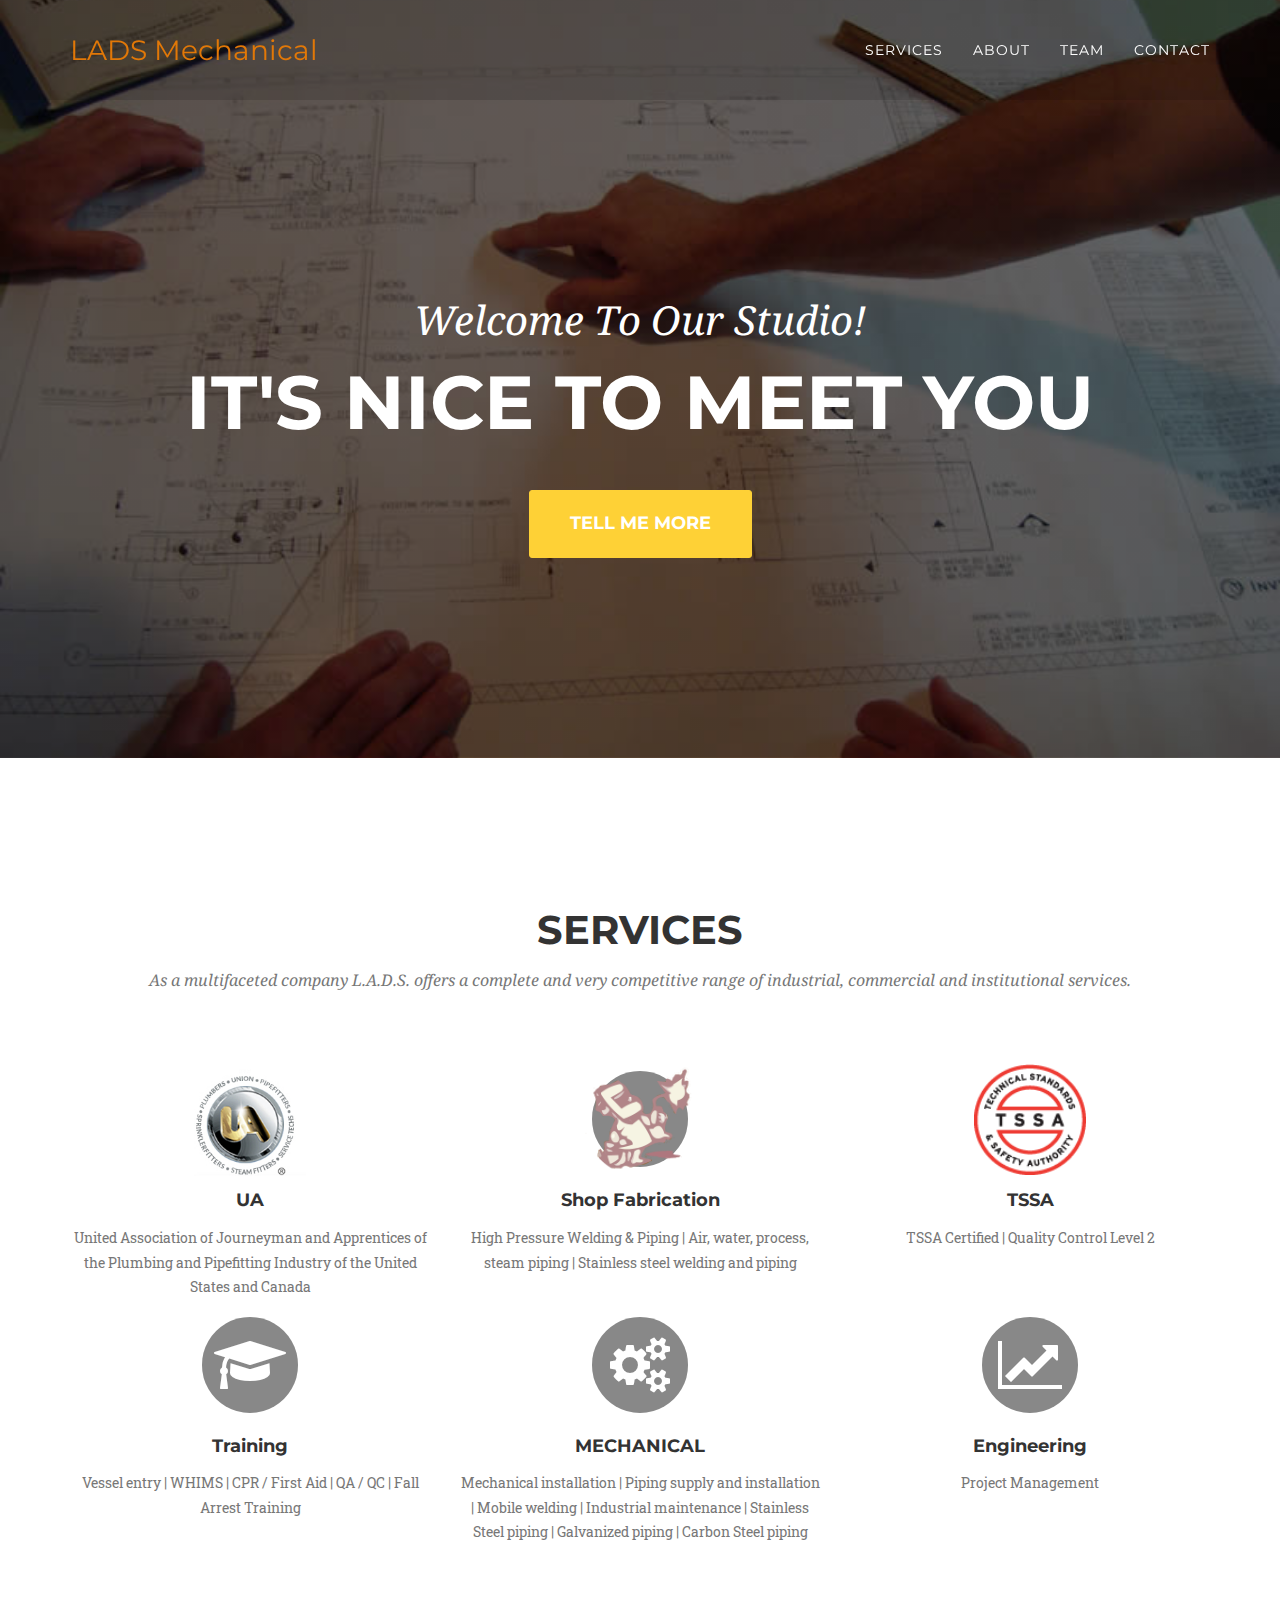
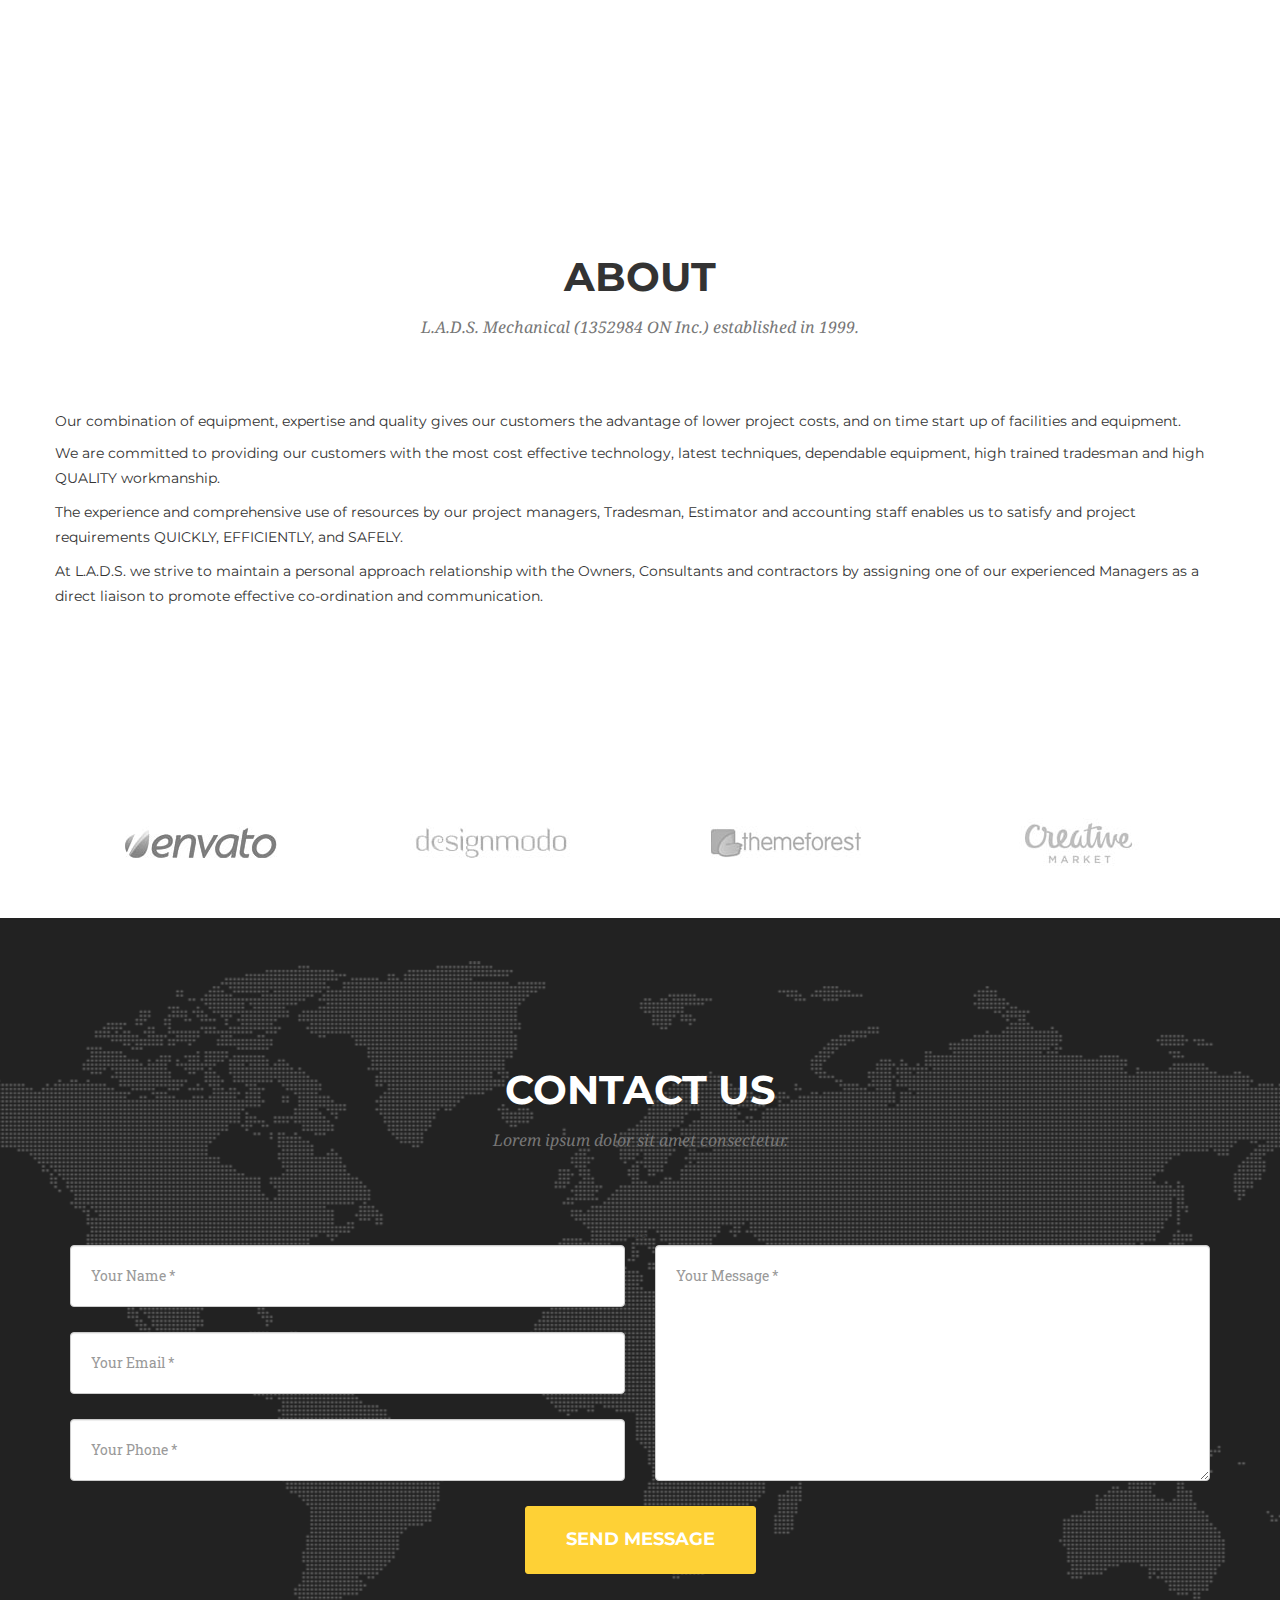
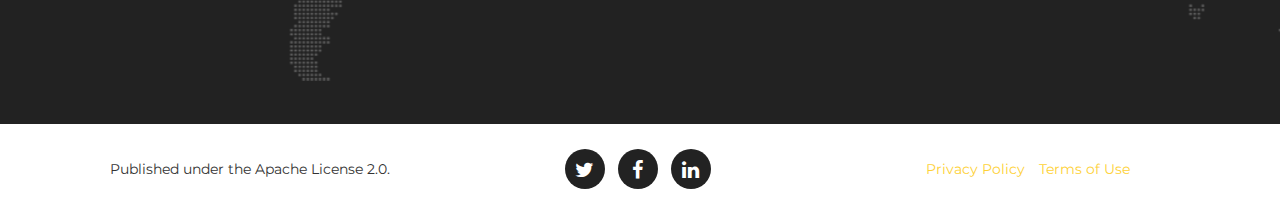
==== index.html @ 3eb6a1d7 "initial commit" ====
<!DOCTYPE html>
<html lang="en-us">
<head>
    <meta charset="utf-8">
<meta http-equiv="X-UA-Compatible" content="IE=edge">
<meta name="viewport" content="width=device-width, initial-scale=1">
<meta name="description" content="Your description">
<meta name="author" content="Your name">
<meta name="generator" content="Hugo 0.14" />
<title>L.A.D.S. Mechanical</title>
<!-- Bootstrap Core CSS -->
<link href="http://ladsmechanical.github.io/ladsmechanical.com/css/bootstrap.min.css" rel="stylesheet">
<!-- Custom CSS -->
<link href="http://ladsmechanical.github.io/ladsmechanical.com/css/agency.css" rel="stylesheet">
<!-- Custom Fonts -->
<link href="http://ladsmechanical.github.io/ladsmechanical.com/font-awesome/css/font-awesome.min.css" rel="stylesheet" type="text/css">
<link href="https://fonts.googleapis.com/css?family=Montserrat:400,700" rel="stylesheet" type="text/css">
<link href="https://fonts.googleapis.com/css?family=Kaushan+Script" rel="stylesheet" type="text/css"><link href="https://fonts.googleapis.com/css?family=Droid+Serif:400,700,400italic,700italic" rel="stylesheet" type="text/css">
<link href="https://fonts.googleapis.com/css?family=Roboto+Slab:400,100,300,700" rel="stylesheet" type="text/css">
<!-- HTML5 Shim and Respond.js IE8 support of HTML5 elements and media queries -->
<!-- WARNING: Respond.js doesn't work if you view the page via file:// -->
<!--[if lt IE 9]>
        <script src="https://oss.maxcdn.com/libs/html5shiv/3.7.0/html5shiv.js"></script>
        <script src="https://oss.maxcdn.com/libs/respond.js/1.4.2/respond.min.js"></script>
<![endif]-->

</head>
    <body id="page-top" class="index">
        <!-- Navigation -->
<nav class="navbar navbar-default navbar-fixed-top">
    <div class="container">
        <!-- Brand and toggle get grouped for better mobile display -->
        <div class="navbar-header page-scroll">
            <button type="button" class="navbar-toggle" data-toggle="collapse" data-target="#bs-example-navbar-collapse-1">
                <span class="sr-only">Toggle navigation</span>
                <span class="icon-bar"></span>
                <span class="icon-bar"></span>
                <span class="icon-bar"></span>
            </button>
            <a class="navbar-brand page-scroll" href="#page-top">LADS Mechanical</a>
        </div>
        <!-- Collect the nav links, forms, and other content for toggling -->
        <div class="collapse navbar-collapse" id="bs-example-navbar-collapse-1">
            <ul class="nav navbar-nav navbar-right">
                <li class="hidden">
                    <a href="#page-top"></a>
                </li>
                <li>
                    <a class="page-scroll" href="#services">Services</a>
                </li>
                <li>
                    <a class="page-scroll" href="#about">About</a>
                </li>
                <li>
                    <a class="page-scroll" href="#team">Team</a>
                </li>
                <li>
                    <a class="page-scroll" href="#contact">Contact</a>
                </li>
            </ul>
        </div>
        <!-- /.navbar-collapse -->
    </div>
    <!-- /.container-fluid -->
</nav>

        <!-- Hero -->
<header>
    <div class="container">
        <div class="intro-text">
            <div class="intro-lead-in">Welcome To Our Studio!</div>
            <div class="intro-heading">It&#39;s nice to meet you</div>
            <a href="#services" class="page-scroll btn btn-xl">Tell me more</a>
        </div>
    </div>
</header>
<!-- Services Section -->

        <!-- Services -->
<section id="services">
    <div class="container">
        <div class="row">
            <div class="col-lg-12 text-center">
                <h2 class="section-heading">Services</h2>
                <h3 class="section-subheading text-muted">As a multifaceted company L.A.D.S. offers a complete and very competitive range of industrial, commercial and institutional services.</h3>
            </div>
        </div>

        
        <div class="row text-center">
            <div class="col-md-4">
                <a href="http://ua.org">
                    <span class="fa-stack fa-4x">
                        <i class="fa fa-circle fa-stack-2x text-primary"></i>
                        <i class="ua-icon fa-stack-1x fa-inverse"></i>
                    </span>
                </a>
                <h4 class="service-heading">UA</h4>
                <p class="text-muted">United Association of Journeyman and Apprentices  of the Plumbing and Pipefitting Industry of the United States and Canada</p>
            </div>

            <div class="col-md-4">
                <a href="http://www.ladsmechanical.com/">
                    <span class="fa-stack fa-4x">
                        <i class="fa fa-circle fa-stack-2x text-primary"></i>
                        <i class="lads-icon fa-stack-1x fa-inverse"></i>
                    </span>
                </a>
                <h4 class="service-heading">Shop Fabrication</h4>
                <p class="text-muted">High Pressure Welding & Piping | Air, water, process, steam piping | Stainless steel welding and piping</p>
            </div>

            <div class="col-md-4">
                <a href="https://www.tssa.org/">
                    <span class="fa-stack fa-4x">
                        <i class="fa fa-circle fa-stack-2x text-primary"></i>
                        <i class="tssa-icon fa-stack-1x fa-inverse"></i>
                    </span>
                </a>
                <h4 class="service-heading">TSSA</h4>
                <p class="text-muted">TSSA Certified | Quality Control Level 2<br/><br/>&nbsp;</p>
            </div>

            
            <div class="col-md-4">
                <span class="fa-stack fa-4x">
                    <i class="fa fa-circle fa-stack-2x text-primary"></i>
                    <i class="fa fa-graduation-cap fa-stack-1x fa-inverse"></i>
                </span>
                <h4 class="service-heading">Training</h4>
                <p class="text-muted">Vessel entry | WHIMS | CPR / First Aid | QA / QC | Fall Arrest Training</p>
            </div>
            
            <div class="col-md-4">
                <span class="fa-stack fa-4x">
                    <i class="fa fa-circle fa-stack-2x text-primary"></i>
                    <i class="fa fa-cogs fa-stack-1x fa-inverse"></i>
                </span>
                <h4 class="service-heading">MECHANICAL</h4>
                <p class="text-muted">Mechanical installation | Piping supply and installation
| Mobile welding |  Industrial maintenance | Stainless Steel piping
| Galvanized piping | Carbon Steel piping</p>
            </div>
            
            <div class="col-md-4">
                <span class="fa-stack fa-4x">
                    <i class="fa fa-circle fa-stack-2x text-primary"></i>
                    <i class="fa fa-line-chart fa-stack-1x fa-inverse"></i>
                </span>
                <h4 class="service-heading">Engineering</h4>
                <p class="text-muted">Project Management</p>
            </div>
            
        </div>
        

    </div>
</section>

        <!-- About Section -->
<section id="about">
    <div class="container">
        <div class="row">
            <div class="col-lg-12 text-center">
                <h2 class="section-heading">About</h2>
                <h3 class="section-subheading text-muted">L.A.D.S. Mechanical (1352984 ON Inc.) established in 1999.</h3>
            </div>
        </div>
        <div class="row" style="font-family: Montserrat,'Helvetica Neue',Helvetica,Arial,sans-serif;">
            Our combination of equipment, expertise and quality gives our customers the advantage of lower project costs, and on time start up of facilities and equipment.</p>

<p>We are committed to providing our customers with the most cost effective technology, latest techniques, dependable equipment, high trained tradesman and high QUALITY workmanship.</p>

<p>The experience and comprehensive use of resources by our project managers, Tradesman, Estimator and accounting staff enables us to satisfy and project requirements QUICKLY, EFFICIENTLY, and SAFELY.</p>

<p>At L.A.D.S. we strive to maintain a personal approach relationship with the Owners, Consultants and contractors by assigning one of our experienced Managers as a direct liaison to promote effective co-ordination and communication.
        </div>
    </div>
</section>

<!-- Team Section 
<section id="team" class="bg-light-gray">
    <div class="container">
        <div class="row">
            <div class="col-lg-12 text-center">
                <h2 class="section-heading">Our amazing team</h2>
                <h3 class="section-subheading text-mutedwith ">Lorem ipsum dolor sit amet consectetur.</h3>
            </div>
        </div>
        <div class="row">
            
            <div class="col-sm-4">
                <div class="team-member">
                    <img src="img/team/1.jpg" class="img-responsive img-circle" alt="">
                    <h4>Kay Garland</h4>
                    <p class="text-muted">Lead Designer</p>
                    <ul class="list-inline social-buttons">
                        
                        <li><a href="#"><i class="fa fa-twitter"></i></a></li>
                        
                        <li><a href="#"><i class="fa fa-facebook"></i></a></li>
                        
                        <li><a href="#"><i class="fa fa-linkedin"></i></a></li>
                        
                    </ul>
                </div>
            </div>
            
            <div class="col-sm-4">
                <div class="team-member">
                    <img src="img/team/2.jpg" class="img-responsive img-circle" alt="">
                    <h4>Larry Parker</h4>
                    <p class="text-muted">Lead Marketer</p>
                    <ul class="list-inline social-buttons">
                        
                        <li><a href="#"><i class="fa fa-twitter"></i></a></li>
                        
                        <li><a href="#"><i class="fa fa-facebook"></i></a></li>
                        
                        <li><a href="#"><i class="fa fa-linkedin"></i></a></li>
                        
                    </ul>
                </div>
            </div>
            
            <div class="col-sm-4">
                <div class="team-member">
                    <img src="img/team/3.jpg" class="img-responsive img-circle" alt="">
                    <h4>Diana Pertersen</h4>
                    <p class="text-muted">Lead Developer</p>
                    <ul class="list-inline social-buttons">
                        
                        <li><a href="#"><i class="fa fa-twitter"></i></a></li>
                        
                        <li><a href="#"><i class="fa fa-facebook"></i></a></li>
                        
                        <li><a href="#"><i class="fa fa-linkedin"></i></a></li>
                        
                    </ul>
                </div>
            </div>
            
        </div>
        <div class="row">
            <div class="col-lg-8 col-lg-offset-2 text-center">
                <p class="large text-muted">Lorem ipsum dolor sit amet, consectetur adipisicing elit. Aut eaque, laboriosam veritatis, quos non quis ad perspiciatis, totam corporis ea, alias ut unde.</p>
            </div>
        </div>
    </div>
</section>

-->

        <!-- Clients Aside -->
<aside class="clients">
    <div class="container">
        <div class="row">
            
            <div class="col-md-3 col-sm-6">
                <a href="#">
                    <img src="img/logos/envato.jpg" class="img-responsive img-centered" alt="">
                </a>
            </div>
            
            <div class="col-md-3 col-sm-6">
                <a href="#">
                    <img src="img/logos/designmodo.jpg" class="img-responsive img-centered" alt="">
                </a>
            </div>
            
            <div class="col-md-3 col-sm-6">
                <a href="#">
                    <img src="img/logos/themeforest.jpg" class="img-responsive img-centered" alt="">
                </a>
            </div>
            
            <div class="col-md-3 col-sm-6">
                <a href="#">
                    <img src="img/logos/creative-market.jpg" class="img-responsive img-centered" alt="">
                </a>
            </div>
            
        </div>
    </div>
</aside>

        <!-- Contact Section -->
<section id="contact">
    <div class="container">
        <div class="row">
            <div class="col-lg-12 text-center">
                <h2 class="section-heading">Contact us</h2>
                <h3 class="section-subheading text-muted">Lorem ipsum dolor sit amet consectetur.</h3>
                &lt;>
            </div>
        </div>
        <div class="row">
            <div class="col-lg-12">
                <form  action="//formspree.io/ladsmechanical@xplornet.com" method="POST" name="sentMessage" id="contactForm" novalidate>
                    <div class="row">
                        <div class="col-md-6">
                            <div class="form-group">
                                <input type="text" class="form-control" placeholder="Your Name *" name="name" required data-validation-required-message="Please enter your name.">
                                <p class="help-block text-danger"></p>
                            </div>
                            <div class="form-group">
                                <input type="email" class="form-control" placeholder="Your Email *" name="email" required data-validation-required-message="Please enter your email address.">
                                <p class="help-block text-danger"></p>
                            </div>
                            <div class="form-group">
                                <input type="tel" class="form-control" placeholder="Your Phone *" name="phone" required data-validation-required-message="Please enter your phone number.">
                                <p class="help-block text-danger"></p>
                            </div>
                        </div>
                        <div class="col-md-6">
                            <div class="form-group">
                                <textarea class="form-control" placeholder="Your Message *" name="message" required data-validation-required-message="Please enter a message."></textarea>
                                <p class="help-block text-danger"></p>
                            </div>
                        </div>
                        <div class="clearfix"></div>
                        <div class="col-lg-12 text-center">
                            <div id="success"></div>
                            <button type="submit" class="btn btn-xl">Send message</button>
                        </div>
                    </div>
                </form>
            </div>
        </div>
    </div>
</section>

        <!-- Footer section -->
<footer>
    <div class="container">
        <div class="row">
            <div class="col-md-4">
                <span class="copyright">Published under the Apache License 2.0.</span>
            </div>
            <div class="col-md-4">
                <ul class="list-inline social-buttons">
                    
                    <li><a href="#"><i class="fa fa-twitter"></i></a></li>
                    
                    <li><a href="#"><i class="fa fa-facebook"></i></a></li>
                    
                    <li><a href="#"><i class="fa fa-linkedin"></i></a></li>
                    
                </ul>
            </div>
            <div class="col-md-4">
                <ul class="list-inline quicklinks">
                    
                    <li><a href="#">Privacy Policy</a></li>
                    
                    <li><a href="#">Terms of Use</a></li>
                    
                </ul>
            </div>
        </div>
    </div>
</footer>

        <!-- Portfolio Modals -->


        
    </body>
</html>
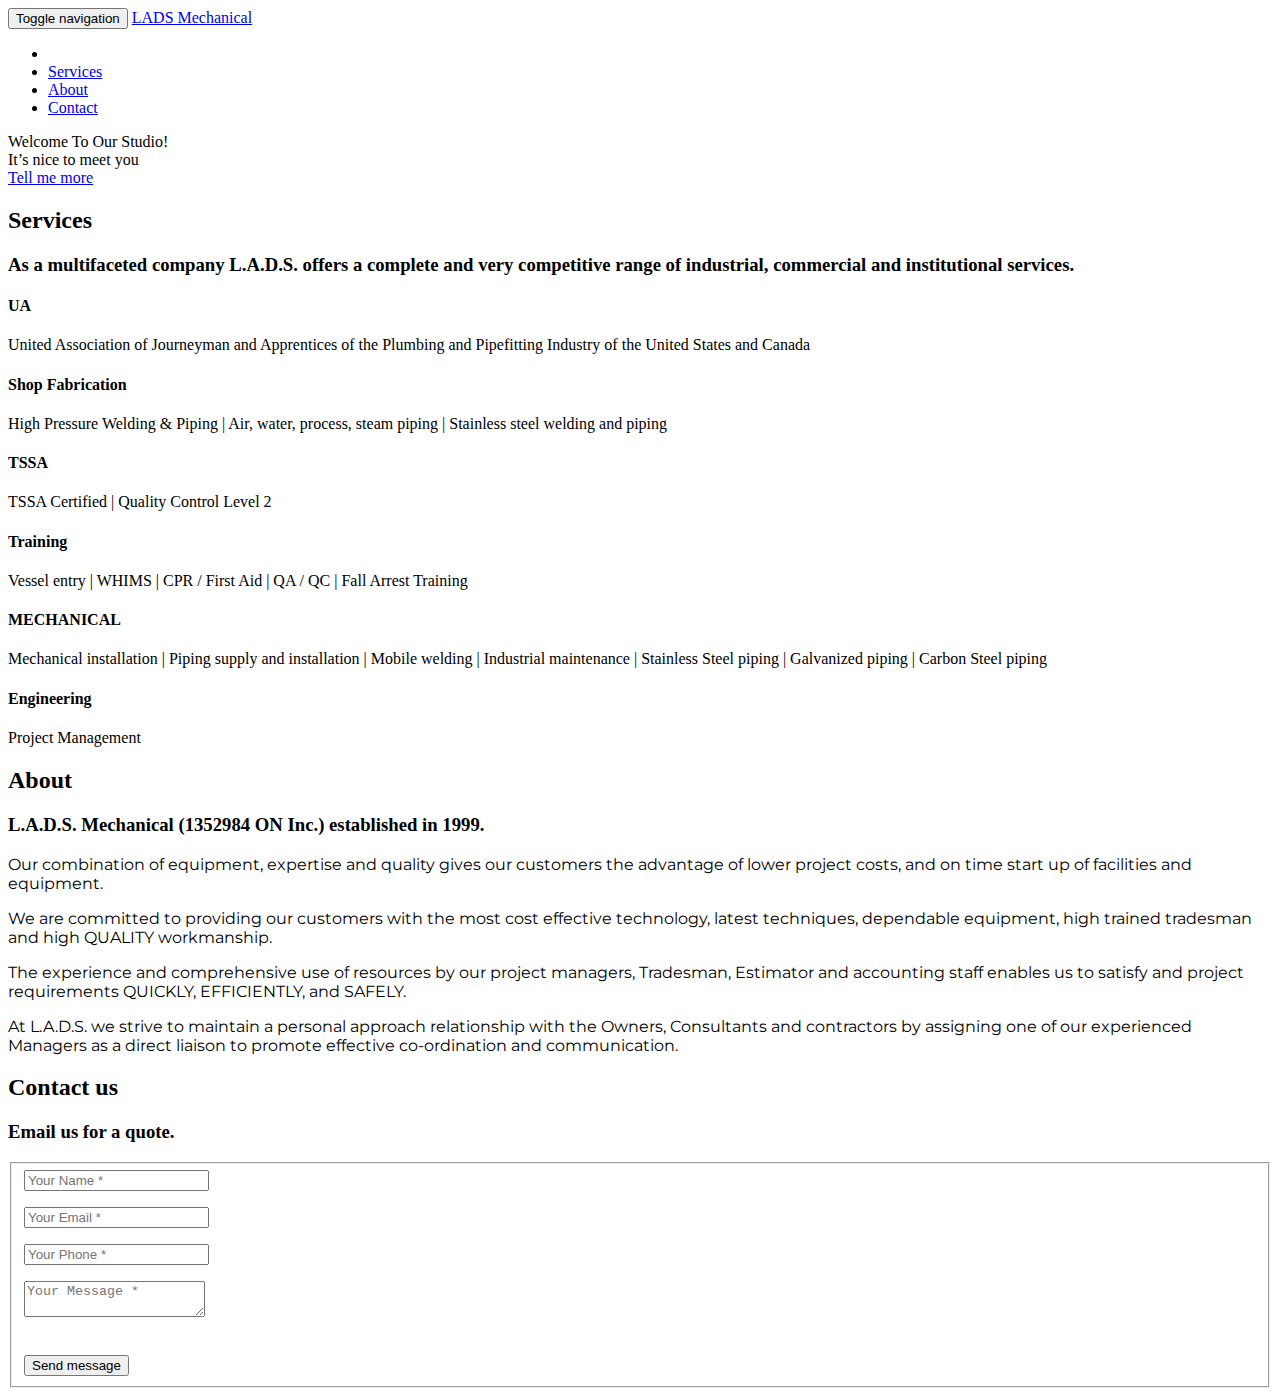
==== commit d9e44218: "update the site" ====
--- a/index.html
+++ b/index.html
@@ -1,369 +1,335 @@
 <!DOCTYPE html>
 <html lang="en-us">
-<head>
-    <meta charset="utf-8">
-<meta http-equiv="X-UA-Compatible" content="IE=edge">
-<meta name="viewport" content="width=device-width, initial-scale=1">
-<meta name="description" content="Your description">
-<meta name="author" content="Your name">
-<meta name="generator" content="Hugo 0.14" />
-<title>L.A.D.S. Mechanical</title>
-<!-- Bootstrap Core CSS -->
-<link href="http://ladsmechanical.github.io/ladsmechanical.com/css/bootstrap.min.css" rel="stylesheet">
-<!-- Custom CSS -->
-<link href="http://ladsmechanical.github.io/ladsmechanical.com/css/agency.css" rel="stylesheet">
-<!-- Custom Fonts -->
-<link href="http://ladsmechanical.github.io/ladsmechanical.com/font-awesome/css/font-awesome.min.css" rel="stylesheet" type="text/css">
-<link href="https://fonts.googleapis.com/css?family=Montserrat:400,700" rel="stylesheet" type="text/css">
-<link href="https://fonts.googleapis.com/css?family=Kaushan+Script" rel="stylesheet" type="text/css"><link href="https://fonts.googleapis.com/css?family=Droid+Serif:400,700,400italic,700italic" rel="stylesheet" type="text/css">
-<link href="https://fonts.googleapis.com/css?family=Roboto+Slab:400,100,300,700" rel="stylesheet" type="text/css">
-<!-- HTML5 Shim and Respond.js IE8 support of HTML5 elements and media queries -->
-<!-- WARNING: Respond.js doesn't work if you view the page via file:// -->
-<!--[if lt IE 9]>
-        <script src="https://oss.maxcdn.com/libs/html5shiv/3.7.0/html5shiv.js"></script>
-        <script src="https://oss.maxcdn.com/libs/respond.js/1.4.2/respond.min.js"></script>
-<![endif]-->
-
+
+  <head>
+  <meta charset="utf-8">
+  <meta http-equiv="X-UA-Compatible" content="IE=edge">
+  <meta name="viewport" content="width=device-width, initial-scale=1">
+  <meta name="description" content="United Association, Shop Fabrication, TSSA, Training, Mechanical, Engineering">
+  <meta name="author" content="LADS Mechanical">
+  <meta name="generator" content="Hugo 0.32.4" />
+  <title>L.A.D.S. Mechanical</title>
+  <!-- Stylesheets -->
+  <link href="http://ladsmechanical.com/css/bootstrap-v3.3.7/bootstrap.min.css" rel="stylesheet">
+  <link href="http://ladsmechanical.com/css/agency.css" rel="stylesheet">
+  <link href="http://ladsmechanical.com/css/jquery.form-validator-v2.3.44/theme-default.min.css" rel="stylesheet">
+
+  
+    <link rel="stylesheet" href="http://ladsmechanical.com/style.css">
+  
+
+  <!-- Custom Fonts -->
+  <link href="http://ladsmechanical.com/font-awesome-v4.7.0/css/font-awesome.min.css" rel="stylesheet" type="text/css">
+
+  
+    <link href="//fonts.googleapis.com/css?family=Montserrat:400,700" rel="stylesheet" type="text/css">
+    <link href="//fonts.googleapis.com/css?family=Kaushan+Script" rel="stylesheet" type="text/css">
+    <link href="//fonts.googleapis.com/css?family=Droid+Serif:400,700,400italic,700italic" rel="stylesheet" type="text/css">
+    <link href="//fonts.googleapis.com/css?family=Roboto+Slab:400,100,300,700" rel="stylesheet" type="text/css">
+  
+
+  
+    <link rel="shortcut icon" type="image/x-icon" href="http://ladsmechanical.com/img/lads.ico">
+    <link rel="icon" type="image/x-icon" href="http://ladsmechanical.com/img/lads.ico">
+  
+
+  <!-- HTML5 Shim and Respond.js IE8 support of HTML5 elements and media queries -->
+  <!-- WARNING: Respond.js doesn't work if you view the page via file:// -->
+  <!--[if lt IE 9]>
+  <script src="https://oss.maxcdn.com/libs/html5shiv/3.7.0/html5shiv.js"></script>
+  <script src="https://oss.maxcdn.com/libs/respond.js/1.4.2/respond.min.js"></script>
+  <![endif]-->
 </head>
-    <body id="page-top" class="index">
-        <!-- Navigation -->
+
+
+  <body id="page-top" class="index">
+    <!-- Navigation -->
 <nav class="navbar navbar-default navbar-fixed-top">
-    <div class="container">
-        <!-- Brand and toggle get grouped for better mobile display -->
-        <div class="navbar-header page-scroll">
-            <button type="button" class="navbar-toggle" data-toggle="collapse" data-target="#bs-example-navbar-collapse-1">
-                <span class="sr-only">Toggle navigation</span>
-                <span class="icon-bar"></span>
-                <span class="icon-bar"></span>
-                <span class="icon-bar"></span>
-            </button>
-            <a class="navbar-brand page-scroll" href="#page-top">LADS Mechanical</a>
-        </div>
-        <!-- Collect the nav links, forms, and other content for toggling -->
-        <div class="collapse navbar-collapse" id="bs-example-navbar-collapse-1">
-            <ul class="nav navbar-nav navbar-right">
-                <li class="hidden">
-                    <a href="#page-top"></a>
-                </li>
-                <li>
-                    <a class="page-scroll" href="#services">Services</a>
-                </li>
-                <li>
-                    <a class="page-scroll" href="#about">About</a>
-                </li>
-                <li>
-                    <a class="page-scroll" href="#team">Team</a>
-                </li>
-                <li>
-                    <a class="page-scroll" href="#contact">Contact</a>
-                </li>
-            </ul>
-        </div>
-        <!-- /.navbar-collapse -->
-    </div>
-    <!-- /.container-fluid -->
+  <div class="container">
+
+    <!-- Brand and toggle get grouped for better mobile display -->
+    <div class="navbar-header page-scroll">
+      <button type="button" class="navbar-toggle" data-toggle="collapse" data-target="#bs-example-navbar-collapse-1">
+        <span class="sr-only">Toggle navigation</span>
+        <span class="icon-bar"></span>
+        <span class="icon-bar"></span>
+        <span class="icon-bar"></span>
+      </button>
+      
+        <a class="navbar-brand page-scroll" href="/#page-top">
+          LADS Mechanical
+        </a>
+      
+
+    </div>
+    <!-- Collect the nav links, forms, and other content for toggling -->
+    <div class="collapse navbar-collapse" id="bs-example-navbar-collapse-1">
+      <ul class="nav navbar-nav navbar-right">
+        <li class="hidden">
+          <a href="/#page-top"></a>
+        </li>
+
+        
+
+        
+          <li>
+            <a class="page-scroll" href="http://ladsmechanical.com#services">Services</a>
+          </li>
+        
+
+        
+
+        
+          <li>
+            <a class="page-scroll" href="http://ladsmechanical.com#about">About</a>
+          </li>
+        
+
+        
+
+        
+          <li>
+            <a class="page-scroll" href="http://ladsmechanical.com#contact">Contact</a>
+          </li>
+        
+
+        
+      </ul>
+    </div>
+    <!-- /.navbar-collapse -->
+  </div>
+  <!-- /.container-fluid -->
 </nav>
 
-        <!-- Hero -->
+    <!-- Hero -->
 <header>
-    <div class="container">
-        <div class="intro-text">
-            <div class="intro-lead-in">Welcome To Our Studio!</div>
-            <div class="intro-heading">It&#39;s nice to meet you</div>
-            <a href="#services" class="page-scroll btn btn-xl">Tell me more</a>
-        </div>
-    </div>
+  <div class="container">
+    <div class="intro-text">
+      <div class="intro-lead-in">Welcome To Our Studio!</div>
+      <div class="intro-heading">It&rsquo;s nice to meet you</div>
+      <a href="#services" class="page-scroll btn btn-xl">Tell me more</a>
+    </div>
+  </div>
 </header>
-<!-- Services Section -->
-
-        <!-- Services -->
+
+
+    
+      <!-- Services -->
 <section id="services">
-    <div class="container">
-        <div class="row">
-            <div class="col-lg-12 text-center">
-                <h2 class="section-heading">Services</h2>
-                <h3 class="section-subheading text-muted">As a multifaceted company L.A.D.S. offers a complete and very competitive range of industrial, commercial and institutional services.</h3>
-            </div>
-        </div>
-
-        
-        <div class="row text-center">
-            <div class="col-md-4">
-                <a href="http://ua.org">
-                    <span class="fa-stack fa-4x">
-                        <i class="fa fa-circle fa-stack-2x text-primary"></i>
-                        <i class="ua-icon fa-stack-1x fa-inverse"></i>
-                    </span>
-                </a>
-                <h4 class="service-heading">UA</h4>
-                <p class="text-muted">United Association of Journeyman and Apprentices  of the Plumbing and Pipefitting Industry of the United States and Canada</p>
-            </div>
-
-            <div class="col-md-4">
-                <a href="http://www.ladsmechanical.com/">
-                    <span class="fa-stack fa-4x">
-                        <i class="fa fa-circle fa-stack-2x text-primary"></i>
-                        <i class="lads-icon fa-stack-1x fa-inverse"></i>
-                    </span>
-                </a>
-                <h4 class="service-heading">Shop Fabrication</h4>
-                <p class="text-muted">High Pressure Welding & Piping | Air, water, process, steam piping | Stainless steel welding and piping</p>
-            </div>
-
-            <div class="col-md-4">
-                <a href="https://www.tssa.org/">
-                    <span class="fa-stack fa-4x">
-                        <i class="fa fa-circle fa-stack-2x text-primary"></i>
-                        <i class="tssa-icon fa-stack-1x fa-inverse"></i>
-                    </span>
-                </a>
-                <h4 class="service-heading">TSSA</h4>
-                <p class="text-muted">TSSA Certified | Quality Control Level 2<br/><br/>&nbsp;</p>
-            </div>
-
-            
-            <div class="col-md-4">
-                <span class="fa-stack fa-4x">
-                    <i class="fa fa-circle fa-stack-2x text-primary"></i>
-                    <i class="fa fa-graduation-cap fa-stack-1x fa-inverse"></i>
-                </span>
-                <h4 class="service-heading">Training</h4>
-                <p class="text-muted">Vessel entry | WHIMS | CPR / First Aid | QA / QC | Fall Arrest Training</p>
+  <div class="container">
+    <div class="row">
+      <div class="col-lg-12 text-center">
+        <h2 class="section-heading">Services</h2>
+        <h3 class="section-subheading text-muted">As a multifaceted company L.A.D.S. offers a complete and very competitive range of industrial, commercial and institutional services.</h3>
+      </div>
+    </div>
+    
+      <div class="row text-center">
+        
+          <div class="col-md-4">
+            <span class="fa-stack fa-4x">
+              <i class="fa fa-circle fa-stack-2x text-primary"></i>
+              <i class="fa ua-icon fa-stack-1x fa-inverse"></i>
+            </span>
+            <h4 class="service-heading">UA</h4>
+            <p class="text-muted">United Association of Journeyman and Apprentices of the Plumbing and Pipefitting Industry of the United States and Canada</p>
+          </div>
+        
+          <div class="col-md-4">
+            <span class="fa-stack fa-4x">
+              <i class="fa fa-circle fa-stack-2x text-primary"></i>
+              <i class="fa lads-icon fa-stack-1x fa-inverse"></i>
+            </span>
+            <h4 class="service-heading">Shop Fabrication</h4>
+            <p class="text-muted">High Pressure Welding &amp; Piping | Air, water, process, steam piping | Stainless steel welding and piping</p>
+          </div>
+        
+          <div class="col-md-4">
+            <span class="fa-stack fa-4x">
+              <i class="fa fa-circle fa-stack-2x text-primary"></i>
+              <i class="fa tssa-icon fa-stack-1x fa-inverse"></i>
+            </span>
+            <h4 class="service-heading">TSSA</h4>
+            <p class="text-muted">TSSA Certified | Quality Control Level 2</p>
+          </div>
+        
+      </div>
+    
+      <div class="row text-center">
+        
+          <div class="col-md-4">
+            <span class="fa-stack fa-4x">
+              <i class="fa fa-circle fa-stack-2x text-primary"></i>
+              <i class="fa fa-graduation-cap fa-stack-1x fa-inverse"></i>
+            </span>
+            <h4 class="service-heading">Training</h4>
+            <p class="text-muted">Vessel entry | WHIMS | CPR / First Aid | QA / QC | Fall Arrest Training</p>
+          </div>
+        
+          <div class="col-md-4">
+            <span class="fa-stack fa-4x">
+              <i class="fa fa-circle fa-stack-2x text-primary"></i>
+              <i class="fa fa-cogs fa-stack-1x fa-inverse"></i>
+            </span>
+            <h4 class="service-heading">MECHANICAL</h4>
+            <p class="text-muted">Mechanical installation | Piping supply and installation
+| Mobile welding |  Industrial maintenance | Stainless Steel piping
+| Galvanized piping | Carbon Steel piping</p>
+          </div>
+        
+          <div class="col-md-4">
+            <span class="fa-stack fa-4x">
+              <i class="fa fa-circle fa-stack-2x text-primary"></i>
+              <i class="fa fa-line-chart fa-stack-1x fa-inverse"></i>
+            </span>
+            <h4 class="service-heading">Engineering</h4>
+            <p class="text-muted">Project Management</p>
+          </div>
+        
+      </div>
+    
+  </div>
+</section>
+
+    
+
+    
+
+    
+      <!-- About Section -->
+<section id="about">
+  <div class="container">
+    <div class="row">
+      <div class="col-lg-12 text-center">
+        <h2 class="section-heading">About</h2>
+        <h3 class="section-subheading text-muted">L.A.D.S. Mechanical (1352984 ON Inc.) established in 1999.</h3>
+      </div>
+    </div>
+    <div class="row">
+      <div class="col-lg-12" style="font-family: Montserrat,'Helvetica Neue',Helvetica,Arial,sans-serif;">
+         <p>Our combination of equipment, expertise and quality gives our customers the advantage of lower project costs, and on time start up of facilities and equipment.</p>
+
+<p>We are committed to providing our customers with the most cost effective technology, latest techniques, dependable equipment, high trained tradesman and high QUALITY workmanship.</p>
+
+<p>The experience and comprehensive use of resources by our project managers, Tradesman, Estimator and accounting staff enables us to satisfy and project requirements QUICKLY, EFFICIENTLY, and SAFELY.</p>
+
+<p>At L.A.D.S. we strive to maintain a personal approach relationship with the Owners, Consultants and contractors by assigning one of our experienced Managers as a direct liaison to promote effective co-ordination and communication.</p>
+
+      </div>
+    </div>
+  </div>
+</section>
+
+    
+
+    
+
+    
+
+    
+      <!-- Contact Section -->
+<section id="contact">
+  <div class="container">
+    <div class="row">
+      <div class="col-lg-12 text-center">
+
+        
+        <h2 class="section-heading">Contact us</h2>
+        
+
+        
+        <h3 class="section-subheading text-muted">Email us for a quote.</h3>
+        
+
+      </div>
+    </div>
+    <div class="row">
+      <div class="col-lg-12">
+        
+        <form  action="//formspree.io/ladsmechanical@xplornet.com" method="POST" name="sentMessage" id="contactForm">
+        
+
+          <fieldset>
+            <div class="row">
+              <div class="col-md-6">
+
+                
+                <div class="form-group">
+                  <input class="form-control" id="name" required="required" type="text" name="name" placeholder="Your Name *" data-validation-error-msg="Please enter your name.">
+                  <p class="help-block text-danger"></p>
+                </div>
+                
+
+                
+                <div class="form-group">
+                  <input class="form-control" id="email" required="required" type="email" name="email" placeholder="Your Email *" data-validation-error-msg="Please enter your email address.">
+                  <p class="help-block text-danger"></p>
+                </div>
+                
+
+                
+                <div class="form-group">
+                  <input class="form-control" id="phone" required="required" type="number" name="phone" placeholder="Your Phone *" data-validation-error-msg="Please enter your phone number."></textarea>
+                  <p class="help-block text-danger"></p>
+                </div>
+                
+              </div>
+
+              <div class="col-md-6">
+              
+                <div class="form-group">
+                  <textarea class="form-control" id="message" required="required" name="message" placeholder="Your Message *" data-validation-error-msg="Please enter a message."></textarea>
+                  <p class="help-block text-danger"></p>
+                </div>
+                
+
+              </div>
+              <div class="clearfix"></div>
+              <div class="col-lg-12 text-center">
+                <div class="text-success" id="success" style="display:none;">
+                  
+                    Thank you for contacting us.
+                  
+                </div>
+                <div class="text-danger" id="error" style="display:none;">
+                  
+                    Message could not be send. Please contact us at ladsmechanical@xplornet.com instead.
+                  
+                </div><br />
+                <button type="submit" value="Submit" class="btn btn-xl">Send message</button>
+              </div>
             </div>
             
-            <div class="col-md-4">
-                <span class="fa-stack fa-4x">
-                    <i class="fa fa-circle fa-stack-2x text-primary"></i>
-                    <i class="fa fa-cogs fa-stack-1x fa-inverse"></i>
-                </span>
-                <h4 class="service-heading">MECHANICAL</h4>
-                <p class="text-muted">Mechanical installation | Piping supply and installation
-| Mobile welding |  Industrial maintenance | Stainless Steel piping
-| Galvanized piping | Carbon Steel piping</p>
-            </div>
-            
-            <div class="col-md-4">
-                <span class="fa-stack fa-4x">
-                    <i class="fa fa-circle fa-stack-2x text-primary"></i>
-                    <i class="fa fa-line-chart fa-stack-1x fa-inverse"></i>
-                </span>
-                <h4 class="service-heading">Engineering</h4>
-                <p class="text-muted">Project Management</p>
-            </div>
-            
-        </div>
-        
-
-    </div>
+          </fieldset>
+        </form>
+      </div>
+    </div>
+  </div>
 </section>
 
-        <!-- About Section -->
-<section id="about">
-    <div class="container">
-        <div class="row">
-            <div class="col-lg-12 text-center">
-                <h2 class="section-heading">About</h2>
-                <h3 class="section-subheading text-muted">L.A.D.S. Mechanical (1352984 ON Inc.) established in 1999.</h3>
-            </div>
-        </div>
-        <div class="row" style="font-family: Montserrat,'Helvetica Neue',Helvetica,Arial,sans-serif;">
-            Our combination of equipment, expertise and quality gives our customers the advantage of lower project costs, and on time start up of facilities and equipment.</p>
-
-<p>We are committed to providing our customers with the most cost effective technology, latest techniques, dependable equipment, high trained tradesman and high QUALITY workmanship.</p>
-
-<p>The experience and comprehensive use of resources by our project managers, Tradesman, Estimator and accounting staff enables us to satisfy and project requirements QUICKLY, EFFICIENTLY, and SAFELY.</p>
-
-<p>At L.A.D.S. we strive to maintain a personal approach relationship with the Owners, Consultants and contractors by assigning one of our experienced Managers as a direct liaison to promote effective co-ordination and communication.
-        </div>
-    </div>
-</section>
-
-<!-- Team Section 
-<section id="team" class="bg-light-gray">
-    <div class="container">
-        <div class="row">
-            <div class="col-lg-12 text-center">
-                <h2 class="section-heading">Our amazing team</h2>
-                <h3 class="section-subheading text-mutedwith ">Lorem ipsum dolor sit amet consectetur.</h3>
-            </div>
-        </div>
-        <div class="row">
-            
-            <div class="col-sm-4">
-                <div class="team-member">
-                    <img src="img/team/1.jpg" class="img-responsive img-circle" alt="">
-                    <h4>Kay Garland</h4>
-                    <p class="text-muted">Lead Designer</p>
-                    <ul class="list-inline social-buttons">
-                        
-                        <li><a href="#"><i class="fa fa-twitter"></i></a></li>
-                        
-                        <li><a href="#"><i class="fa fa-facebook"></i></a></li>
-                        
-                        <li><a href="#"><i class="fa fa-linkedin"></i></a></li>
-                        
-                    </ul>
-                </div>
-            </div>
-            
-            <div class="col-sm-4">
-                <div class="team-member">
-                    <img src="img/team/2.jpg" class="img-responsive img-circle" alt="">
-                    <h4>Larry Parker</h4>
-                    <p class="text-muted">Lead Marketer</p>
-                    <ul class="list-inline social-buttons">
-                        
-                        <li><a href="#"><i class="fa fa-twitter"></i></a></li>
-                        
-                        <li><a href="#"><i class="fa fa-facebook"></i></a></li>
-                        
-                        <li><a href="#"><i class="fa fa-linkedin"></i></a></li>
-                        
-                    </ul>
-                </div>
-            </div>
-            
-            <div class="col-sm-4">
-                <div class="team-member">
-                    <img src="img/team/3.jpg" class="img-responsive img-circle" alt="">
-                    <h4>Diana Pertersen</h4>
-                    <p class="text-muted">Lead Developer</p>
-                    <ul class="list-inline social-buttons">
-                        
-                        <li><a href="#"><i class="fa fa-twitter"></i></a></li>
-                        
-                        <li><a href="#"><i class="fa fa-facebook"></i></a></li>
-                        
-                        <li><a href="#"><i class="fa fa-linkedin"></i></a></li>
-                        
-                    </ul>
-                </div>
-            </div>
-            
-        </div>
-        <div class="row">
-            <div class="col-lg-8 col-lg-offset-2 text-center">
-                <p class="large text-muted">Lorem ipsum dolor sit amet, consectetur adipisicing elit. Aut eaque, laboriosam veritatis, quos non quis ad perspiciatis, totam corporis ea, alias ut unde.</p>
-            </div>
-        </div>
-    </div>
-</section>
-
--->
-
-        <!-- Clients Aside -->
-<aside class="clients">
-    <div class="container">
-        <div class="row">
-            
-            <div class="col-md-3 col-sm-6">
-                <a href="#">
-                    <img src="img/logos/envato.jpg" class="img-responsive img-centered" alt="">
-                </a>
-            </div>
-            
-            <div class="col-md-3 col-sm-6">
-                <a href="#">
-                    <img src="img/logos/designmodo.jpg" class="img-responsive img-centered" alt="">
-                </a>
-            </div>
-            
-            <div class="col-md-3 col-sm-6">
-                <a href="#">
-                    <img src="img/logos/themeforest.jpg" class="img-responsive img-centered" alt="">
-                </a>
-            </div>
-            
-            <div class="col-md-3 col-sm-6">
-                <a href="#">
-                    <img src="img/logos/creative-market.jpg" class="img-responsive img-centered" alt="">
-                </a>
-            </div>
-            
-        </div>
-    </div>
-</aside>
-
-        <!-- Contact Section -->
-<section id="contact">
-    <div class="container">
-        <div class="row">
-            <div class="col-lg-12 text-center">
-                <h2 class="section-heading">Contact us</h2>
-                <h3 class="section-subheading text-muted">Lorem ipsum dolor sit amet consectetur.</h3>
-                &lt;>
-            </div>
-        </div>
-        <div class="row">
-            <div class="col-lg-12">
-                <form  action="//formspree.io/ladsmechanical@xplornet.com" method="POST" name="sentMessage" id="contactForm" novalidate>
-                    <div class="row">
-                        <div class="col-md-6">
-                            <div class="form-group">
-                                <input type="text" class="form-control" placeholder="Your Name *" name="name" required data-validation-required-message="Please enter your name.">
-                                <p class="help-block text-danger"></p>
-                            </div>
-                            <div class="form-group">
-                                <input type="email" class="form-control" placeholder="Your Email *" name="email" required data-validation-required-message="Please enter your email address.">
-                                <p class="help-block text-danger"></p>
-                            </div>
-                            <div class="form-group">
-                                <input type="tel" class="form-control" placeholder="Your Phone *" name="phone" required data-validation-required-message="Please enter your phone number.">
-                                <p class="help-block text-danger"></p>
-                            </div>
-                        </div>
-                        <div class="col-md-6">
-                            <div class="form-group">
-                                <textarea class="form-control" placeholder="Your Message *" name="message" required data-validation-required-message="Please enter a message."></textarea>
-                                <p class="help-block text-danger"></p>
-                            </div>
-                        </div>
-                        <div class="clearfix"></div>
-                        <div class="col-lg-12 text-center">
-                            <div id="success"></div>
-                            <button type="submit" class="btn btn-xl">Send message</button>
-                        </div>
-                    </div>
-                </form>
-            </div>
-        </div>
-    </div>
-</section>
-
-        <!-- Footer section -->
-<footer>
-    <div class="container">
-        <div class="row">
-            <div class="col-md-4">
-                <span class="copyright">Published under the Apache License 2.0.</span>
-            </div>
-            <div class="col-md-4">
-                <ul class="list-inline social-buttons">
-                    
-                    <li><a href="#"><i class="fa fa-twitter"></i></a></li>
-                    
-                    <li><a href="#"><i class="fa fa-facebook"></i></a></li>
-                    
-                    <li><a href="#"><i class="fa fa-linkedin"></i></a></li>
-                    
-                </ul>
-            </div>
-            <div class="col-md-4">
-                <ul class="list-inline quicklinks">
-                    
-                    <li><a href="#">Privacy Policy</a></li>
-                    
-                    <li><a href="#">Terms of Use</a></li>
-                    
-                </ul>
-            </div>
-        </div>
-    </div>
-</footer>
-
-        <!-- Portfolio Modals -->
-
-
-        
-    </body>
+    
+
+    
+
+    
+
+    <!-- jQuery -->
+<script src="http://ladsmechanical.com/js/jquery-v3.3.1/jquery.min.js"></script>
+
+<!-- Bootstrap Core -->
+<script src="http://ladsmechanical.com/js/bootstrap-v3.3.7/bootstrap.min.js"></script>
+
+<!-- Form Validation -->
+<script src="http://ladsmechanical.com/js/jquery.form-validator-v2.3.44/jquery.form-validator.min.js"></script>
+
+<!-- Custom Theme -->
+<script src="http://ladsmechanical.com/js/agency.js"></script>
+
+
+
+
+
+
+
+  </body>
 </html>
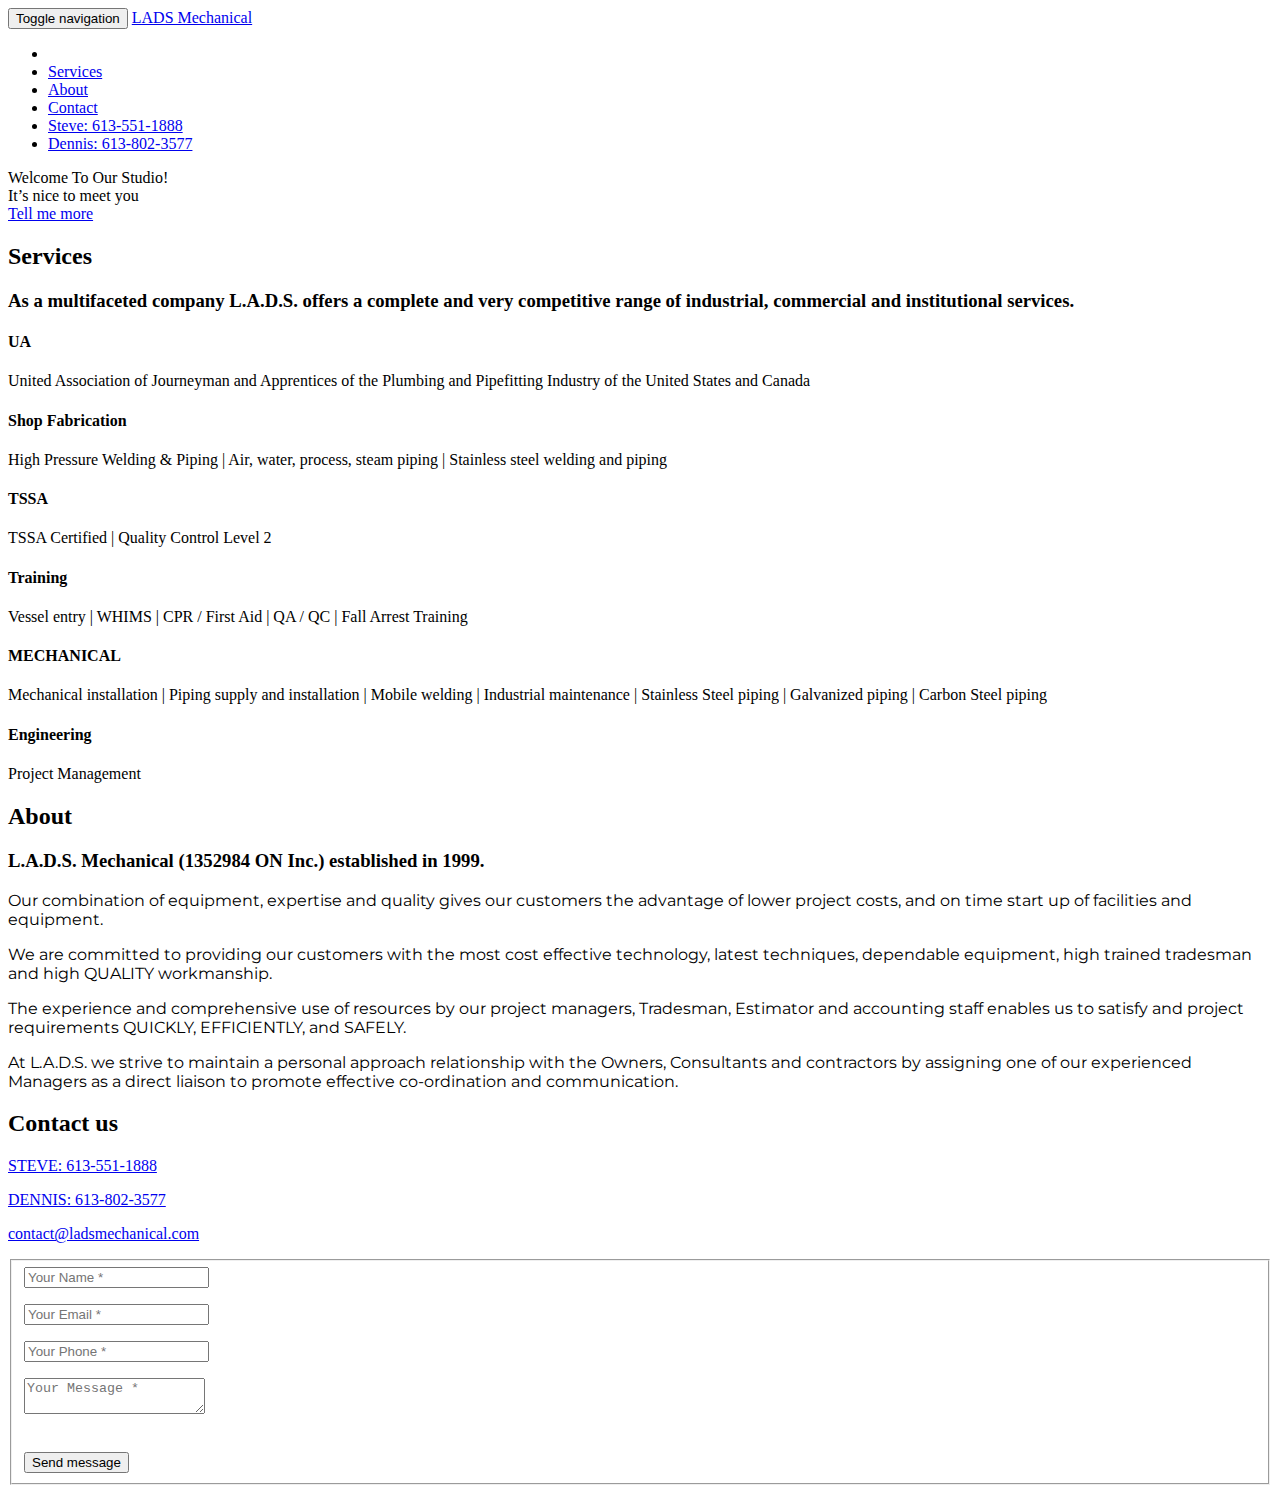
==== commit 7178183a: "updating site" ====
--- a/index.html
+++ b/index.html
@@ -10,16 +10,16 @@
   <meta name="generator" content="Hugo 0.32.4" />
   <title>L.A.D.S. Mechanical</title>
   <!-- Stylesheets -->
-  <link href="http://ladsmechanical.com/css/bootstrap-v3.3.7/bootstrap.min.css" rel="stylesheet">
-  <link href="http://ladsmechanical.com/css/agency.css" rel="stylesheet">
-  <link href="http://ladsmechanical.com/css/jquery.form-validator-v2.3.44/theme-default.min.css" rel="stylesheet">
-
-  
-    <link rel="stylesheet" href="http://ladsmechanical.com/style.css">
+  <link href="https://ladsmechanical.com/css/bootstrap-v3.3.7/bootstrap.min.css" rel="stylesheet">
+  <link href="https://ladsmechanical.com/css/agency.css" rel="stylesheet">
+  <link href="https://ladsmechanical.com/css/jquery.form-validator-v2.3.44/theme-default.min.css" rel="stylesheet">
+
+  
+    <link rel="stylesheet" href="https://ladsmechanical.com/style.css">
   
 
   <!-- Custom Fonts -->
-  <link href="http://ladsmechanical.com/font-awesome-v4.7.0/css/font-awesome.min.css" rel="stylesheet" type="text/css">
+  <link href="https://ladsmechanical.com/font-awesome-v4.7.0/css/font-awesome.min.css" rel="stylesheet" type="text/css">
 
   
     <link href="//fonts.googleapis.com/css?family=Montserrat:400,700" rel="stylesheet" type="text/css">
@@ -29,8 +29,8 @@
   
 
   
-    <link rel="shortcut icon" type="image/x-icon" href="http://ladsmechanical.com/img/lads.ico">
-    <link rel="icon" type="image/x-icon" href="http://ladsmechanical.com/img/lads.ico">
+    <link rel="shortcut icon" type="image/x-icon" href="https://ladsmechanical.com/img/lads.ico">
+    <link rel="icon" type="image/x-icon" href="https://ladsmechanical.com/img/lads.ico">
   
 
   <!-- HTML5 Shim and Respond.js IE8 support of HTML5 elements and media queries -->
@@ -73,26 +73,34 @@
 
         
           <li>
-            <a class="page-scroll" href="http://ladsmechanical.com#services">Services</a>
-          </li>
-        
-
-        
-
-        
-          <li>
-            <a class="page-scroll" href="http://ladsmechanical.com#about">About</a>
-          </li>
-        
-
-        
-
-        
-          <li>
-            <a class="page-scroll" href="http://ladsmechanical.com#contact">Contact</a>
-          </li>
-        
-
+            <a class="page-scroll" href="https://ladsmechanical.com#services">Services</a>
+          </li>
+        
+
+        
+
+        
+          <li>
+            <a class="page-scroll" href="https://ladsmechanical.com#about">About</a>
+          </li>
+        
+
+        
+
+        
+          <li>
+            <a class="page-scroll" href="https://ladsmechanical.com#contact">Contact</a>
+          </li>
+        
+
+        
+          <li>
+            <a href="tel:613-551-1888">Steve: 613-551-1888</a>
+          </li>
+        
+          <li>
+            <a href="tel:613-802-3577">Dennis: 613-802-3577</a>
+          </li>
         
       </ul>
     </div>
@@ -206,7 +214,7 @@
       </div>
     </div>
     <div class="row">
-      <div class="col-lg-12" style="font-family: Montserrat,'Helvetica Neue',Helvetica,Arial,sans-serif;">
+      <div id="about-description" class="col-lg-12" style="font-family: Montserrat,'Helvetica Neue',Helvetica,Arial,sans-serif;">
          <p>Our combination of equipment, expertise and quality gives our customers the advantage of lower project costs, and on time start up of facilities and equipment.</p>
 
 <p>We are committed to providing our customers with the most cost effective technology, latest techniques, dependable equipment, high trained tradesman and high QUALITY workmanship.</p>
@@ -238,7 +246,11 @@
         
 
         
-        <h3 class="section-subheading text-muted">Email us for a quote.</h3>
+        <p><a href="tel:613-551-1888">STEVE: 613-551-1888</a></p>
+        
+        <p><a href="tel:613-802-3577">DENNIS: 613-802-3577</a></p>
+        
+        <p><a href="mailto:contact@ladsmechanical.com">contact@ladsmechanical.com</a></p>
         
 
       </div>
@@ -246,7 +258,7 @@
     <div class="row">
       <div class="col-lg-12">
         
-        <form  action="//formspree.io/ladsmechanical@xplornet.com" method="POST" name="sentMessage" id="contactForm">
+        <form  action="//formspree.io/contact@ladsmechanical.com" method="POST" name="sentMessage" id="contactForm">
         
 
           <fieldset>
@@ -293,7 +305,7 @@
                 </div>
                 <div class="text-danger" id="error" style="display:none;">
                   
-                    Message could not be send. Please contact us at ladsmechanical@xplornet.com instead.
+                    Message could not be send. Please contact us at contact@ladsmechanical.com instead.
                   
                 </div><br />
                 <button type="submit" value="Submit" class="btn btn-xl">Send message</button>
@@ -314,16 +326,16 @@
     
 
     <!-- jQuery -->
-<script src="http://ladsmechanical.com/js/jquery-v3.3.1/jquery.min.js"></script>
+<script src="https://ladsmechanical.com/js/jquery-v3.3.1/jquery.min.js"></script>
 
 <!-- Bootstrap Core -->
-<script src="http://ladsmechanical.com/js/bootstrap-v3.3.7/bootstrap.min.js"></script>
+<script src="https://ladsmechanical.com/js/bootstrap-v3.3.7/bootstrap.min.js"></script>
 
 <!-- Form Validation -->
-<script src="http://ladsmechanical.com/js/jquery.form-validator-v2.3.44/jquery.form-validator.min.js"></script>
+<script src="https://ladsmechanical.com/js/jquery.form-validator-v2.3.44/jquery.form-validator.min.js"></script>
 
 <!-- Custom Theme -->
-<script src="http://ladsmechanical.com/js/agency.js"></script>
+<script src="https://ladsmechanical.com/js/agency.js"></script>
 
 
 
